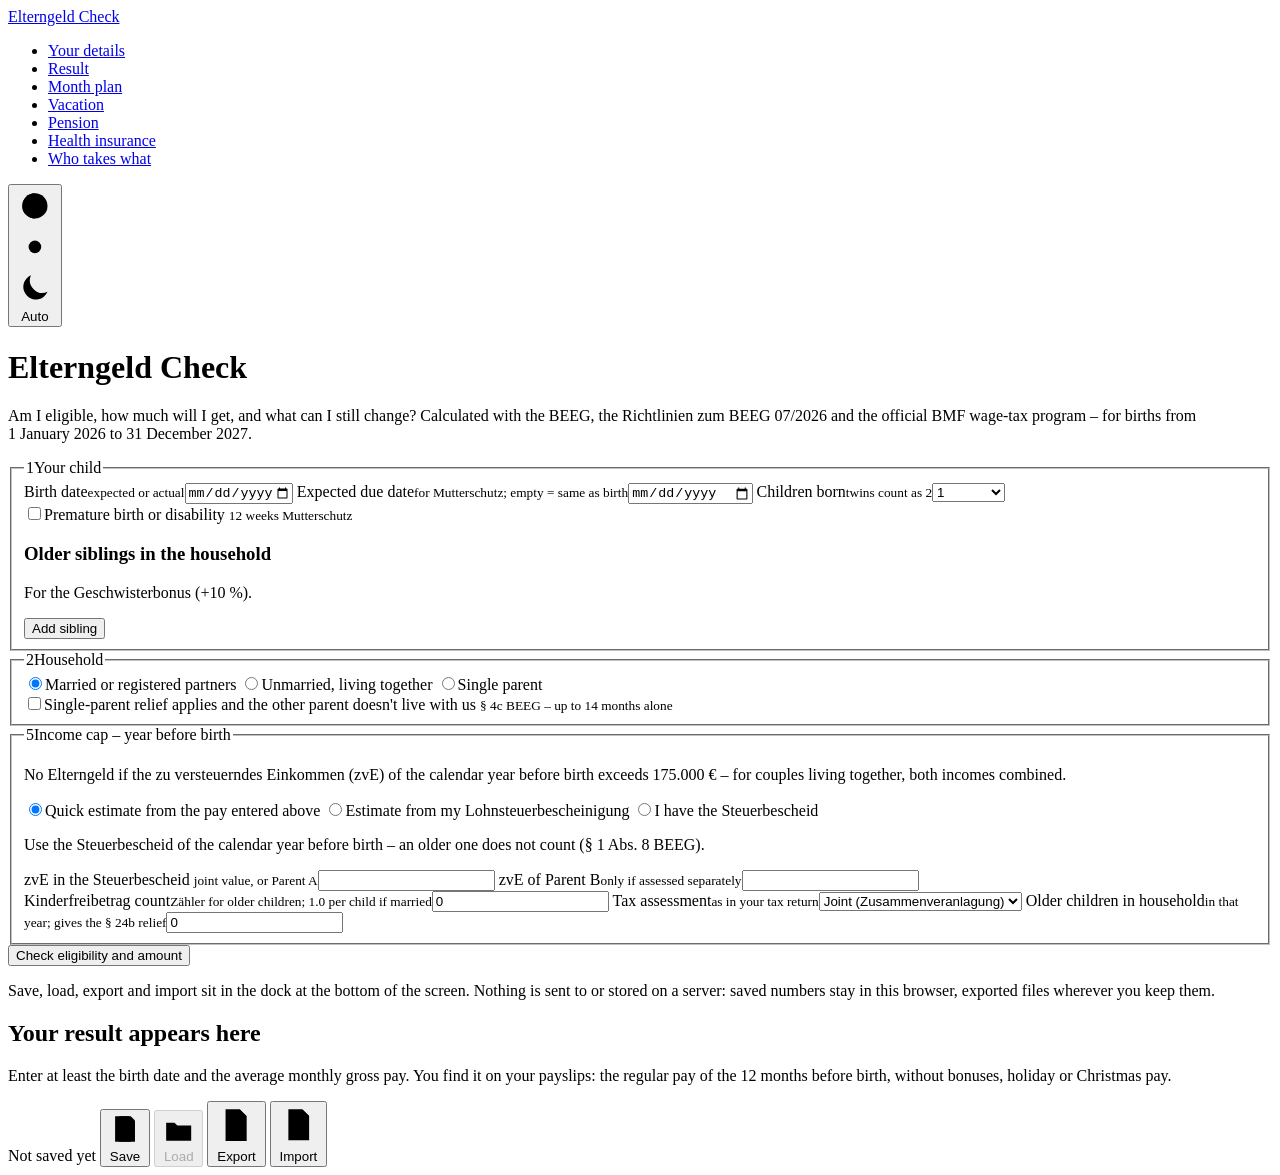
==== frontend/index.html @ 427e8773 "Add vacation, pension, health insurance and "who takes what" sections - Vacation days per year: full" ====
<!doctype html>
<html lang="en">
<head>
<meta charset="utf-8">
<meta name="viewport" content="width=device-width, initial-scale=1">
<title>Elterngeld Check</title>
<link rel="icon" href="data:,">
<link rel="preconnect" href="https://fonts.googleapis.com">
<link href="https://fonts.googleapis.com/css2?family=Public+Sans:wght@400;500;600;800&display=swap" rel="stylesheet">
<link rel="stylesheet" href="/static/styles.css">
<script>try { const t = localStorage.getItem("theme"); if (t === "light" || t === "dark") document.documentElement.dataset.theme = t; } catch {}</script>
</head>
<body>
<nav class="topnav" aria-label="Sections">
  <div class="topnav-inner">
    <a class="topnav-brand" href="#top">Elterngeld Check</a>
    <ul class="topnav-links">
      <li><a href="#form">Your details</a></li>
      <li><a href="#results" data-needs-result>Result</a></li>
      <li><a href="#plan" data-needs-result>Month plan</a></li>
      <li><a href="#vacation" data-needs-result>Vacation</a></li>
      <li><a href="#pension" data-needs-result>Pension</a></li>
      <li><a href="#health" data-needs-result>Health insurance</a></li>
      <li><a href="#choices" data-needs-result>Who takes what</a></li>
    </ul>
    <button type="button" class="theme-switch" id="theme-switch" aria-label="Theme: automatic">
      <svg class="i-auto" viewBox="0 0 24 24" aria-hidden="true"><circle cx="12" cy="12" r="8"/><path d="M12 4a8 8 0 0 0 0 16z" fill="currentColor"/></svg>
      <svg class="i-light" viewBox="0 0 24 24" aria-hidden="true"><circle cx="12" cy="12" r="4"/><path d="M12 2v2m0 16v2M2 12h2m16 0h2M4.9 4.9l1.4 1.4m11.4 11.4 1.4 1.4M4.9 19.1l1.4-1.4M17.7 6.3l1.4-1.4"/></svg>
      <svg class="i-dark" viewBox="0 0 24 24" aria-hidden="true"><path d="M20 14.5A8 8 0 0 1 9.5 4 8 8 0 1 0 20 14.5z"/></svg>
      <span class="theme-name">Auto</span>
    </button>
  </div>
</nav>
<header class="masthead" id="top">
  <h1>Elterngeld Check</h1>
  <p>Am I eligible, how much will I get, and what can I still change? Calculated with the BEEG, the Richtlinien zum BEEG 07/2026 and the official BMF wage-tax program – for births from 1&nbsp;January&nbsp;2026 to 31&nbsp;December&nbsp;2027.</p>
</header>

<main class="layout">
<form id="form" novalidate>

  <fieldset class="step">
    <legend><span class="n">1</span>Your child</legend>
    <div class="grid">
      <label class="field"><span class="t">Birth date</span><small>expected or actual</small><input type="date" name="birth_date" required min="2026-01-01" max="2027-12-31"></label>
      <label class="field"><span class="t">Expected due date</span><small>for Mutterschutz; empty = same as birth</small><input type="date" name="due_date"></label>
      <label class="field"><span class="t">Children born</span><small>twins count as 2</small><select name="children_expected"><option value="1">1</option><option value="2">2 (twins)</option><option value="3">3</option></select></label>
    </div>
    <div class="toggles">
      <label class="check"><input type="checkbox" name="premature_or_disability"><span>Premature birth or disability <small>12 weeks Mutterschutz</small></span></label>
    </div>
    <div class="subsection">
      <h3>Older siblings in the household</h3>
      <p class="hint">For the Geschwisterbonus (+10 %).</p>
      <div id="siblings"></div>
      <button type="button" class="link" id="add-sibling">Add sibling</button>
    </div>
  </fieldset>

  <fieldset class="step">
    <legend><span class="n">2</span>Household</legend>
    <div class="options">
      <label class="option"><input type="radio" name="household" value="married" checked><span>Married or registered partners</span></label>
      <label class="option"><input type="radio" name="household" value="partnership"><span>Unmarried, living together</span></label>
      <label class="option"><input type="radio" name="household" value="single"><span>Single parent</span></label>
    </div>
    <div class="toggles only-single">
      <label class="check"><input type="checkbox" name="single_parent_4c"><span>Single-parent relief applies and the other parent doesn't live with us <small>§ 4c BEEG – up to 14 months alone</small></span></label>
    </div>
  </fieldset>

  <div id="parents"></div>

  <fieldset class="step">
    <legend><span class="n" id="n-cap">5</span>Income cap – year before birth</legend>
    <p class="hint">No Elterngeld if the zu versteuerndes Einkommen (zvE) of the calendar year before birth exceeds 175.000 € – for couples living together, both incomes combined.</p>
    <div class="options">
      <label class="option"><input type="radio" name="zve_mode" value="quick" checked><span>Quick estimate from the pay entered above</span></label>
      <label class="option"><input type="radio" name="zve_mode" value="estimate"><span>Estimate from my Lohnsteuerbescheinigung</span></label>
      <label class="option"><input type="radio" name="zve_mode" value="bescheid"><span>I have the Steuerbescheid</span></label>
    </div>
    <p class="hint mode-bescheid-hint" id="cap-year-hint">Use the Steuerbescheid of the calendar year before birth – an older one does not count (§ 1 Abs. 8 BEEG).</p>
    <div class="mode mode-bescheid grid">
      <label class="field"><span class="t">zvE in the Steuerbescheid <span class="cap-year"></span></span><small>joint value, or Parent A</small><input type="number" name="bescheid_0" min="0" step="1" inputmode="numeric"></label>
      <label class="field only-two"><span class="t">zvE of Parent B</span><small>only if assessed separately</small><input type="number" name="bescheid_1" min="0" step="1" inputmode="numeric"></label>
    </div>
    <div class="mode mode-estimate" id="zve-persons"></div>
    <div class="grid mode mode-estimate mode-quick">
      <label class="field"><span class="t">Kinderfreibetrag count</span><small>Zähler for older children; 1.0 per child if married</small><input type="number" name="kinderfreibetrag_zaehler" value="0" min="0" step="0.5"></label>
      <label class="field only-married"><span class="t">Tax assessment</span><small>as in your tax return</small><select name="zusammenveranlagung"><option value="joint">Joint (Zusammenveranlagung)</option><option value="separate">Separate</option></select></label>
      <label class="field only-single"><span class="t">Older children in household</span><small>in that year; gives the § 24b relief</small><input type="number" name="kinder_im_haushalt" value="0" min="0"></label>
    </div>
  </fieldset>

  <div class="actions">
    <button type="submit" class="primary">Check eligibility and amount</button>
    <p class="hint">Save, load, export and import sit in the dock at the bottom of the screen. Nothing is sent to or stored on a server: saved numbers stay in this browser, exported files wherever you keep them.</p>
  </div>
</form>

<section id="results" aria-live="polite">
  <div class="empty">
    <h2>Your result appears here</h2>
    <p>Enter at least the birth date and the average monthly gross pay. You find it on your payslips: the regular pay of the 12 months before birth, without bonuses, holiday or Christmas pay.</p>
  </div>
</section>
</main>

<section id="plan-section" class="plan-section" aria-live="polite"></section>

<template id="tpl-parent">
  <fieldset class="step parent">
    <legend><span class="n"></span><input class="name" name="label" aria-label="Name of this parent" value="" maxlength="40"></legend>
    <div class="grid">
      <label class="field"><span class="t">Work before birth</span><small>employee includes Midijob</small><select name="erwerbsart">
        <option value="angestellt">Employee</option>
        <option value="beamt">Civil servant</option>
        <option value="minijob">Minijob only</option>
        <option value="keine">No income</option></select></label>
      <label class="field"><span class="t">Monthly gross pay</span><small>regular pay, before bAV, no bonuses</small><input type="number" name="monthly_gross" min="0" step="0.01" inputmode="decimal"></label>
      <label class="field"><span class="t">Bonuses per year</span><small>13th salary, holiday/Christmas pay</small><input type="number" name="bonuses_annual" min="0" step="0.01" inputmode="decimal" value="0"></label>
      <label class="field"><span class="t">… of that not yet paid</span><small>helps to stay under the cap</small><input type="number" name="bonuses_pending" min="0" step="0.01" inputmode="decimal" value="0"></label>
      <label class="field"><span class="t">Company pension (bAV) per month</span><small>your own salary conversion</small><input type="number" name="bav_monthly" min="0" step="0.01" inputmode="decimal" value="0"></label>
      <label class="field"><span class="t">Kinderfreibeträge</span><small>as on the payslip</small><input type="number" name="kinderfreibetraege" value="0" min="0" step="0.5"></label>
      <label class="field"><span class="t">Health insurance</span><small>decides who pays Mutterschaftsgeld</small><select name="kv_art">
        <option value="gkv_pflicht">Statutory, compulsory</option>
        <option value="gkv_freiwillig">Statutory, voluntary</option>
        <option value="privat">Private</option></select></label>
      <label class="field"><span class="t">Net pay per month</span><small>payslip, optional; for Mutterschaftsgeld</small><input type="number" name="net_monthly" min="0" step="0.01" inputmode="decimal" placeholder="estimated if empty"></label>
      <label class="field"><span class="t">Vacation days per year</span><small>contractual annual leave</small><input type="number" name="vacation_days" min="0" max="60" step="1" inputmode="numeric" placeholder="e.g. 30"></label>
      <label class="field"><span class="t">Steuerklasse</span><small>as on the payslip</small><select name="steuerklasse">
        <option value="I">I</option><option value="II">II</option><option value="III">III</option><option value="IV" selected>IV</option><option value="IV_FAKTOR">IV with Faktor</option><option value="V">V</option></select></label>
      <label class="field private-premium"><span class="t">Private premium per month</span><small>health + care, before employer subsidy</small><input type="number" name="private_premium" min="0" step="0.01" inputmode="decimal"></label>
      <label class="field faktor"><span class="t">Faktor</span><small>three decimals, e.g. 0,912</small><input type="number" name="faktor" value="1" min="0.001" max="1" step="0.001"></label>
    </div>
    <div class="toggles">
      <label class="check"><input type="checkbox" name="birthing_parent"><span>Gives birth <small>Mutterschutz</small></span></label>
      <label class="check"><input type="checkbox" name="kirchensteuer"><span>Pays church tax</span></label>
    </div>
    <details>
      <summary>Part-time, excluded months and residence</summary>
      <div class="grid">
        <label class="field"><span class="t">Contract hours per week</span><small>before birth, full-time = 40</small><input type="number" name="weekly_hours" value="40" min="1" max="60" step="0.5"></label>
        <label class="field"><span class="t">Hours per week while on Elterngeld</span><small>max. 32; bonus needs 24–32</small><input type="number" name="part_time_hours" value="0" min="0" max="60" step="0.5"></label>
        <label class="field"><span class="t">Part-time gross per month</span><small>empty = calculated from the hours</small><input type="number" name="part_time_gross" min="0" step="0.01"></label>
        <label class="field"><span class="t">Excluded months</span><small>e.g. pregnancy-related illness, as YYYY-MM</small><input name="extra_excluded_months" placeholder="2026-09, 2026-10"></label>
        <label class="field wide"><span class="t">Nationality or residence permit</span><small>§ 1 Abs. 7 BEEG</small><select name="aufenthalt">
          <option value="de_eu_eea_ch">German, EU, EEA or Swiss citizen</option>
          <option value="niederlassung">Niederlassungserlaubnis or Daueraufenthalt-EU</option>
          <option value="blaue_karte_ict">Blue Card EU or ICT card</option>
          <option value="ae_erwerb">Other permit allowing work for 6+ months</option>
          <option value="ae_studium_suche">Study or job-search permit</option>
          <option value="ae_ausbildung_saison">Training, au pair or seasonal work permit</option>
          <option value="ae_humanitaer">Humanitarian permit (§ 23 I, 23a, 25 III–V)</option>
          <option value="beschaeftigungsduldung">Beschäftigungsduldung (§ 60d)</option>
          <option value="sonstige">Other, visa or Duldung</option></select></label>
        <label class="field permit-extra"><span class="t">Months of stay in Germany</span><small>for humanitarian permits</small><input type="number" name="aufenthalt_seit_monaten" value="0" min="0"></label>
      </div>
      <div class="toggles">
        <label class="check"><input type="checkbox" name="wohnsitz" checked><span>Lives in Germany</span></label>
        <label class="check"><input type="checkbox" name="haushalt" checked><span>Lives with the child and cares for it</span></label>
        <label class="check"><input type="checkbox" name="erwerbstaetig" checked><span>Working, on Elternzeit or receiving Arbeitslosengeld I</span></label>
      </div>
    </details>
  </fieldset>
</template>

<template id="tpl-zve-person">
  <div class="zve-person">
    <h3></h3>
    <div class="grid">
      <label class="field"><span class="t">Gross wages (taxable)</span><small>Zeile 3</small><input type="number" name="jahresbrutto" min="0"></label>
      <label class="field"><span class="t">Work expenses</span><small>only if above 1.230 €</small><input type="number" name="werbungskosten" min="0"></label>
      <label class="field"><span class="t">Employee pension contribution</span><small>Zeile 23a</small><input type="number" name="rv_arbeitnehmer" min="0"></label>
      <label class="field"><span class="t">Employer pension contribution</span><small>Zeile 22a</small><input type="number" name="rv_arbeitgeber" min="0"></label>
      <label class="field"><span class="t">Health insurance (employee)</span><small>Zeile 25</small><input type="number" name="kv_arbeitnehmer" min="0"></label>
      <label class="field"><span class="t">Long-term care (employee)</span><small>Zeile 26</small><input type="number" name="pv_arbeitnehmer" min="0"></label>
      <label class="field"><span class="t">Unemployment insurance (employee)</span><small>Zeile 27</small><input type="number" name="alv_arbeitnehmer" min="0"></label>
      <label class="field"><span class="t">Other income</span><small>self-employment, rent; losses negative</small><input type="number" name="andere_einkuenfte"></label>
      <label class="field"><span class="t">Private health insurance, basic share</span><small>per year, from your insurer</small><input type="number" name="private_kv_pv_basis" min="0"></label>
      <label class="field"><span class="t">Employer subsidy, private insurance</span><small>Zeile 24</small><input type="number" name="private_kv_ag_zuschuss" min="0"></label>
      <label class="field"><span class="t">Basisrente (Rürup) contributions</span><small>per year</small><input type="number" name="basisrente_beitraege" min="0"></label>
      <label class="field"><span class="t">Church tax paid</span><small>Zeile 6–7</small><input type="number" name="kirchensteuer_gezahlt" min="0"></label>
      <label class="field"><span class="t">Donations</span><small>per year</small><input type="number" name="spenden" min="0"></label>
      <label class="field"><span class="t">Extraordinary burdens</span><small>deductible part, § 33 EStG</small><input type="number" name="aussergewoehnliche_belastungen" min="0"></label>
      <label class="field"><span class="t">Childcare costs</span><small>children under 14</small><input type="number" name="kinderbetreuungskosten" min="0"></label>
      <label class="field"><span class="t">Children with childcare costs</span><small>number</small><input type="number" name="kinder_betreut" min="0" value="0"></label>
      <label class="field"><span class="t">Company pension (bAV) this year</span><small>salary conversion so far</small><input type="number" name="bav_existing" min="0"></label>
      <label class="field"><span class="t">One-off payments still due</span><small>this year</small><input type="number" name="pending_one_off" min="0"></label>
    </div>
    <div class="toggles">
      <label class="check"><input type="checkbox" name="rv_frei_mit_versorgung"><span>Civil servant (no statutory pension)</span></label>
    </div>
  </div>
</template>

<nav class="dock" aria-label="Save and reuse your numbers">
  <p class="dock-status" id="storage-status" role="status"></p>
  <div class="dock-shelf">
    <span class="dock-meta" aria-live="off">Not saved yet</span>
    <button type="button" class="dock-item primary-action" id="save" aria-label="Save in this browser">
      <svg viewBox="0 0 24 24" aria-hidden="true"><path d="M5 3h11l3 3v15H5z"/><path d="M8 3v5h7V3M8 21v-7h8v7"/></svg>
      <span class="dock-label">Save</span>
    </button>
    <button type="button" class="dock-item" id="load" disabled>
      <svg viewBox="0 0 24 24" aria-hidden="true"><path d="M3 7h6l2 2h10v11H3z"/><path d="M12 18v-6m-3 3 3 3 3-3"/></svg>
      <span class="dock-label">Load</span>
    </button>
    <span class="dock-sep" aria-hidden="true"></span>
    <button type="button" class="dock-item" id="export" aria-label="Export file" title="Download your numbers as a JSON file">
      <svg viewBox="0 0 24 24" aria-hidden="true"><path d="M14 3H6v18h12V7z"/><path d="M14 3v4h4M12 17v-6m-3 3 3-3 3 3"/></svg>
      <span class="dock-label">Export</span>
    </button>
    <button type="button" class="dock-item" id="import" aria-label="Import file" title="Load numbers from a JSON file">
      <svg viewBox="0 0 24 24" aria-hidden="true"><path d="M14 3H6v18h12V7z"/><path d="M14 3v4h4M12 11v6m-3-3 3 3 3-3"/></svg>
      <span class="dock-label">Import</span>
    </button>
    <input type="file" id="import-file" accept="application/json,.json" hidden>
  </div>
</nav>
<script src="/static/app.js"></script>
</body>
</html>
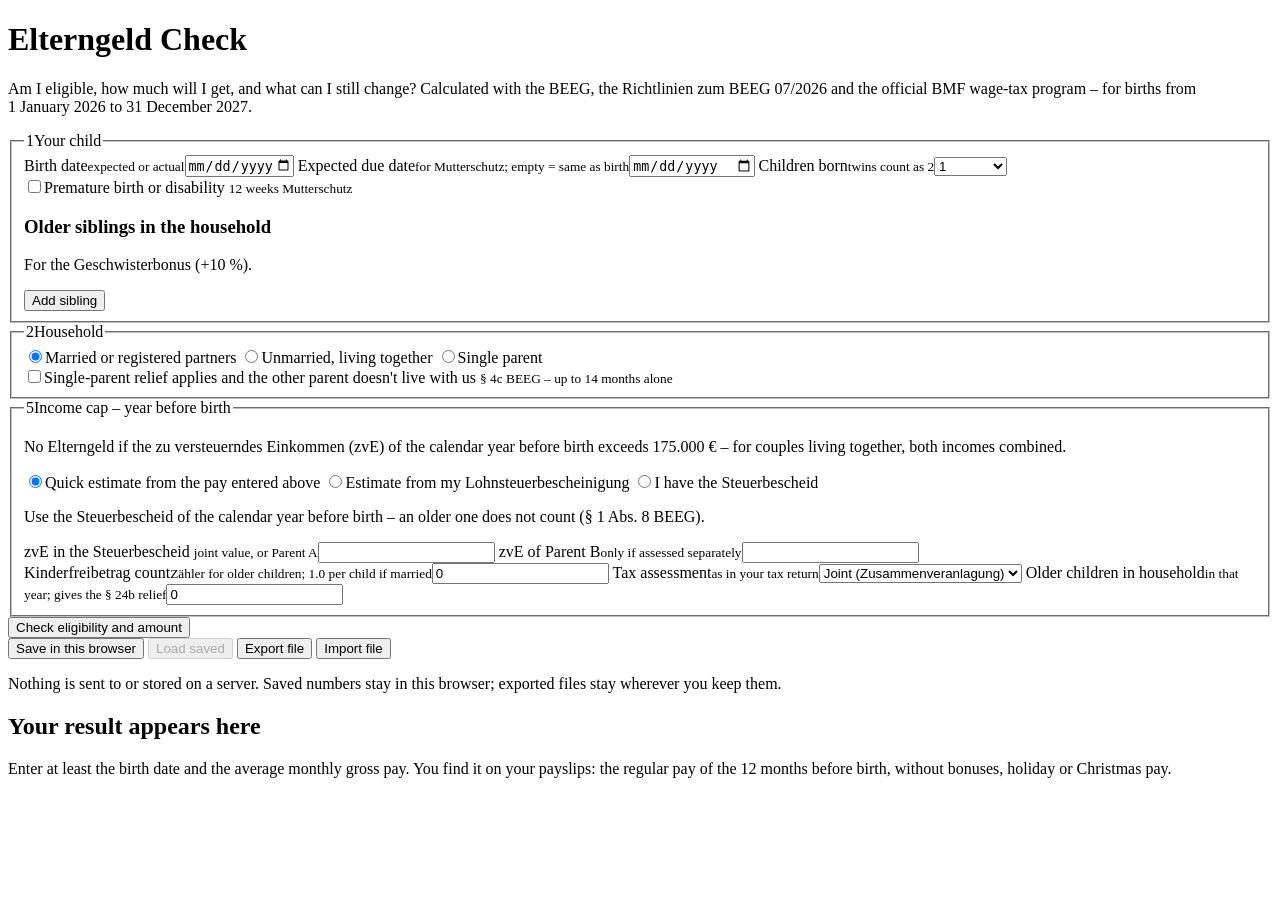
==== commit bd48fbe0: "Elterngeld & zvE calculator with month planner (dockerized) - Engine executing the official BMF Lohn" ====
--- a/frontend/index.html
+++ b/frontend/index.html
@@ -8,30 +8,9 @@
 <link rel="preconnect" href="https://fonts.googleapis.com">
 <link href="https://fonts.googleapis.com/css2?family=Public+Sans:wght@400;500;600;800&display=swap" rel="stylesheet">
 <link rel="stylesheet" href="/static/styles.css">
-<script>try { const t = localStorage.getItem("theme"); if (t === "light" || t === "dark") document.documentElement.dataset.theme = t; } catch {}</script>
 </head>
 <body>
-<nav class="topnav" aria-label="Sections">
-  <div class="topnav-inner">
-    <a class="topnav-brand" href="#top">Elterngeld Check</a>
-    <ul class="topnav-links">
-      <li><a href="#form">Your details</a></li>
-      <li><a href="#results" data-needs-result>Result</a></li>
-      <li><a href="#plan" data-needs-result>Month plan</a></li>
-      <li><a href="#vacation" data-needs-result>Vacation</a></li>
-      <li><a href="#pension" data-needs-result>Pension</a></li>
-      <li><a href="#health" data-needs-result>Health insurance</a></li>
-      <li><a href="#choices" data-needs-result>Who takes what</a></li>
-    </ul>
-    <button type="button" class="theme-switch" id="theme-switch" aria-label="Theme: automatic">
-      <svg class="i-auto" viewBox="0 0 24 24" aria-hidden="true"><circle cx="12" cy="12" r="8"/><path d="M12 4a8 8 0 0 0 0 16z" fill="currentColor"/></svg>
-      <svg class="i-light" viewBox="0 0 24 24" aria-hidden="true"><circle cx="12" cy="12" r="4"/><path d="M12 2v2m0 16v2M2 12h2m16 0h2M4.9 4.9l1.4 1.4m11.4 11.4 1.4 1.4M4.9 19.1l1.4-1.4M17.7 6.3l1.4-1.4"/></svg>
-      <svg class="i-dark" viewBox="0 0 24 24" aria-hidden="true"><path d="M20 14.5A8 8 0 0 1 9.5 4 8 8 0 1 0 20 14.5z"/></svg>
-      <span class="theme-name">Auto</span>
-    </button>
-  </div>
-</nav>
-<header class="masthead" id="top">
+<header class="masthead">
   <h1>Elterngeld Check</h1>
   <p>Am I eligible, how much will I get, and what can I still change? Calculated with the BEEG, the Richtlinien zum BEEG 07/2026 and the official BMF wage-tax program – for births from 1&nbsp;January&nbsp;2026 to 31&nbsp;December&nbsp;2027.</p>
 </header>
@@ -94,7 +73,15 @@
 
   <div class="actions">
     <button type="submit" class="primary">Check eligibility and amount</button>
-    <p class="hint">Save, load, export and import sit in the dock at the bottom of the screen. Nothing is sent to or stored on a server: saved numbers stay in this browser, exported files wherever you keep them.</p>
+    <div class="storage" role="group" aria-label="Save and reuse your numbers">
+      <button type="button" class="secondary" id="save">Save in this browser</button>
+      <button type="button" class="secondary" id="load" disabled>Load saved</button>
+      <button type="button" class="secondary" id="export">Export file</button>
+      <button type="button" class="secondary" id="import">Import file</button>
+      <input type="file" id="import-file" accept="application/json,.json" hidden>
+    </div>
+    <p class="hint" id="storage-status" role="status"></p>
+    <p class="hint">Nothing is sent to or stored on a server. Saved numbers stay in this browser; exported files stay wherever you keep them.</p>
   </div>
 </form>
 
@@ -127,10 +114,8 @@
         <option value="gkv_freiwillig">Statutory, voluntary</option>
         <option value="privat">Private</option></select></label>
       <label class="field"><span class="t">Net pay per month</span><small>payslip, optional; for Mutterschaftsgeld</small><input type="number" name="net_monthly" min="0" step="0.01" inputmode="decimal" placeholder="estimated if empty"></label>
-      <label class="field"><span class="t">Vacation days per year</span><small>contractual annual leave</small><input type="number" name="vacation_days" min="0" max="60" step="1" inputmode="numeric" placeholder="e.g. 30"></label>
       <label class="field"><span class="t">Steuerklasse</span><small>as on the payslip</small><select name="steuerklasse">
         <option value="I">I</option><option value="II">II</option><option value="III">III</option><option value="IV" selected>IV</option><option value="IV_FAKTOR">IV with Faktor</option><option value="V">V</option></select></label>
-      <label class="field private-premium"><span class="t">Private premium per month</span><small>health + care, before employer subsidy</small><input type="number" name="private_premium" min="0" step="0.01" inputmode="decimal"></label>
       <label class="field faktor"><span class="t">Faktor</span><small>three decimals, e.g. 0,912</small><input type="number" name="faktor" value="1" min="0.001" max="1" step="0.001"></label>
     </div>
     <div class="toggles">
@@ -194,30 +179,6 @@
   </div>
 </template>
 
-<nav class="dock" aria-label="Save and reuse your numbers">
-  <p class="dock-status" id="storage-status" role="status"></p>
-  <div class="dock-shelf">
-    <span class="dock-meta" aria-live="off">Not saved yet</span>
-    <button type="button" class="dock-item primary-action" id="save" aria-label="Save in this browser">
-      <svg viewBox="0 0 24 24" aria-hidden="true"><path d="M5 3h11l3 3v15H5z"/><path d="M8 3v5h7V3M8 21v-7h8v7"/></svg>
-      <span class="dock-label">Save</span>
-    </button>
-    <button type="button" class="dock-item" id="load" disabled>
-      <svg viewBox="0 0 24 24" aria-hidden="true"><path d="M3 7h6l2 2h10v11H3z"/><path d="M12 18v-6m-3 3 3 3 3-3"/></svg>
-      <span class="dock-label">Load</span>
-    </button>
-    <span class="dock-sep" aria-hidden="true"></span>
-    <button type="button" class="dock-item" id="export" aria-label="Export file" title="Download your numbers as a JSON file">
-      <svg viewBox="0 0 24 24" aria-hidden="true"><path d="M14 3H6v18h12V7z"/><path d="M14 3v4h4M12 17v-6m-3 3 3-3 3 3"/></svg>
-      <span class="dock-label">Export</span>
-    </button>
-    <button type="button" class="dock-item" id="import" aria-label="Import file" title="Load numbers from a JSON file">
-      <svg viewBox="0 0 24 24" aria-hidden="true"><path d="M14 3H6v18h12V7z"/><path d="M14 3v4h4M12 11v6m-3-3 3 3 3-3"/></svg>
-      <span class="dock-label">Import</span>
-    </button>
-    <input type="file" id="import-file" accept="application/json,.json" hidden>
-  </div>
-</nav>
 <script src="/static/app.js"></script>
 </body>
 </html>
